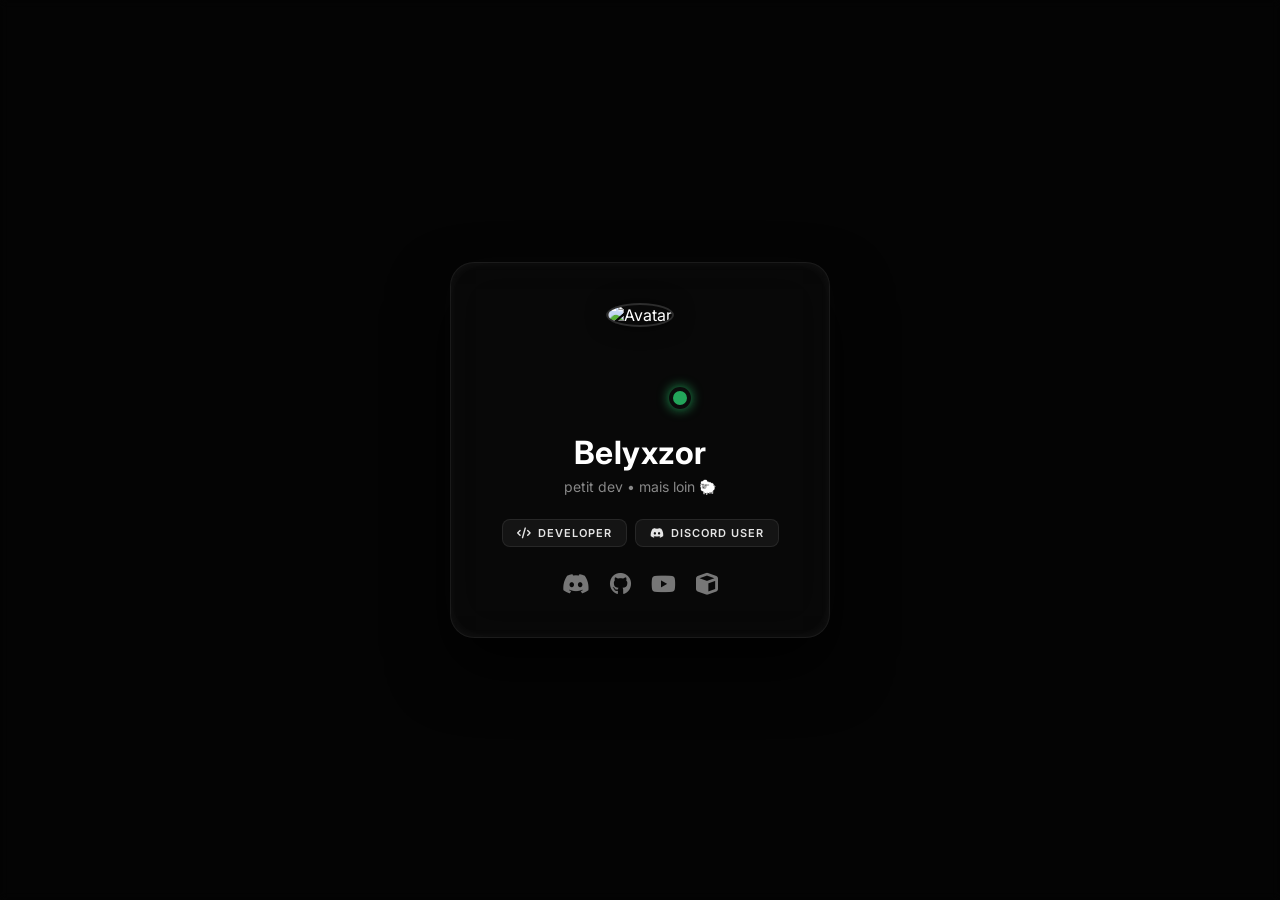
==== main.html @ 8ddf156c "Add files via upload" ====
<!DOCTYPE html>
<html lang="fr">
<head>
  <meta charset="UTF-8">
  <meta name="viewport" content="width=device-width, initial-scale=1.0">
  <title>Belyxzor</title>
  <!-- Favicon (Ta PP Discord) -->
  <link rel="icon" type="image/png" href="https://cdn.discordapp.com/avatars/1332176628435914772/b8ccf5f643c3660b63f1f6157214627c.png?size=64">
  <link href="https://fonts.googleapis.com/css2?family=Inter:wght@300;400;600;700&display=swap" rel="stylesheet">
  <!-- Icônes FontAwesome -->
  <link rel="stylesheet" href="https://cdnjs.cloudflare.com/ajax/libs/font-awesome/6.4.0/css/all.min.css">
  <link rel="stylesheet" href="style.css">
</head>
<body>

  <!-- 🎥 VIDEO BACKGROUND -->
  <video autoplay muted loop id="bg">
    <source src="video.mp4" type="video/mp4">
  </video>

  <div class="overlay"></div>

  <!-- UI CONTAINER -->
  <div class="center-container">
    <div class="card">
      
      <!-- Zone Profil Discord -->
      <div class="profile-header">
        <div class="avatar-container">
          <img id="discord-avatar" src="https://cdn.discordapp.com/avatars/1332176628435914772/b8ccf5f643c3660b63f1f6157214627c.png?size=256" alt="Avatar">
          <div id="discord-status-dot" class="status-dot online"></div>
        </div>
        <h1 id="discord-name">Belyxzor</h1>
        <p class="card-subtitle">petit dev • mais loin 🐑</p>
      </div>

      <!-- Badges style Guns.lol -->
      <div class="gun-badges">
        <span class="badge"><i class="fas fa-code"></i> Developer</span>
        <span class="badge"><i class="fab fa-discord"></i> Discord User</span>
      </div>

      <!-- Liens Réseaux Sociaux -->
      <div class="social-links">
        <a href="https://discord.gg/JEGwK9uWZh" target="_blank" class="social-icon" title="Discord Server"><i class="fab fa-discord"></i></a>
        <a href="https://github.com/belyxzor" target="_blank" class="social-icon" title="GitHub"><i class="fab fa-github"></i></a>
        <a href="https://www.youtube.com/@Belyxzor" target="_blank" class="social-icon" title="YouTube"><i class="fab fa-youtube"></i></a>
        <a href="https://modrinth.com/user/belyxzor" target="_blank" class="social-icon" title="Modrinth"><i class="fas fa-cube"></i></a>
      </div>

    </div>
  </div>

  <!-- 🎵 MUSIC -->
  <audio id="music" loop>
    <source src="son.mp3" type="audio/mpeg">
  </audio>

  <script src="script.js"></script>
</body>
</html>
---- style.css ----
/* --- RESET COMPLET --- */
* {
  box-sizing: border-box;
  margin: 0;
  padding: 0;
}

body {
  background: #0a0a0a;
  color: #ffffff;
  font-family: 'Inter', sans-serif;
  overflow: hidden;
  height: 100vh;
  transition: opacity 0.5s ease-in-out;
}

/* --- PAGE D'ENTRÉE (index.html) --- */
.enter-body {
  display: flex;
  justify-content: center;
  align-items: center;
  height: 100vh;
  background: radial-gradient(circle at center, #111 0%, #000 100%);
}

.enter {
  text-align: center;
  animation: fadeIn 1.2s cubic-bezier(0.16, 1, 0.3, 1);
}

.title {
  font-size: 54px;
  font-weight: 700;
  letter-spacing: 12px;
  margin-bottom: 8px;
  background: linear-gradient(180deg, #fff 0%, #aaa 100%);
  -webkit-background-clip: text;
  -webkit-text-fill-color: transparent;
  text-transform: uppercase;
}

.subtitle {
  color: #777;
  font-size: 14px;
  letter-spacing: 2px;
  margin-bottom: 40px;
}

.press {
  display: inline-block;
  padding: 12px 30px;
  border: 1px solid rgba(255, 255, 255, 0.2);
  border-radius: 50px;
  font-size: 12px;
  font-weight: 600;
  letter-spacing: 3px;
  cursor: pointer;
  background: rgba(255, 255, 255, 0.03);
  backdrop-filter: blur(5px);
  transition: all 0.3s ease;
  animation: pulse 2s infinite ease-in-out;
}

.press:hover {
  background: #ffffff;
  color: #000000;
  box-shadow: 0 0 20px rgba(255, 255, 255, 0.4);
  transform: translateY(-2px);
}

/* --- PAGE PRINCIPALE (main.html) --- */
#bg {
  position: fixed;
  right: 0;
  bottom: 0;
  min-width: 100%;
  min-height: 100%;
  object-fit: cover;
  z-index: -2;
}

.overlay {
  position: fixed;
  top: 0;
  left: 0;
  width: 100%;
  height: 100%;
  background: rgba(0, 0, 0, 0.6);
  backdrop-filter: blur(4px);
  z-index: -1;
}

.center-container {
  display: flex;
  justify-content: center;
  align-items: center;
  height: 100vh;
  width: 100vw;
}

/* --- CARTE DESIGN ULTRA-PRO GUNS.LOL --- */
.card {
  background: rgba(10, 10, 10, 0.7);
  backdrop-filter: blur(24px);
  -webkit-backdrop-filter: blur(24px);
  border: 1px solid rgba(255, 255, 255, 0.08);
  border-radius: 24px;
  padding: 40px 45px;
  width: 380px;
  text-align: center;
  box-shadow: 0 30px 60px rgba(0, 0, 0, 0.8), 
              0 0 40px rgba(255, 255, 255, 0.02),
              inset 0 0 12px rgba(255, 255, 255, 0.05);
  animation: cardShow 1.2s cubic-bezier(0.16, 1, 0.3, 1);
  transition: transform 0.3s ease, box-shadow 0.3s ease;
}

.card:hover {
  transform: translateY(-4px);
  box-shadow: 0 35px 70px rgba(0, 0, 0, 0.9), 0 0 50px rgba(255, 255, 255, 0.06);
}

/* Conteneur Avatar */
.avatar-container {
  position: relative;
  width: 110px;
  height: 110px;
  margin: 0 auto 20px auto;
}

#discord-avatar {
  width: 100%;
  height: 100%;
  border-radius: 50%;
  border: 2px solid rgba(255, 255, 255, 0.15);
  object-fit: cover;
  box-shadow: 0 0 20px rgba(0, 0, 0, 0.5);
}

/* Pastille Statut Discord */
.status-dot {
  position: absolute;
  bottom: 4px;
  right: 4px;
  width: 22px;
  height: 22px;
  border-radius: 50%;
  border: 4px solid #0b0b0b;
  background-color: #80848e;
}
.status-dot.online { background-color: #23a55a; box-shadow: 0 0 12px #23a55a; }
.status-dot.idle { background-color: #f0b232; box-shadow: 0 0 12px #f0b232; }
.status-dot.dnd { background-color: #f23f43; box-shadow: 0 0 12px #f23f43; }
.status-dot.offline { background-color: #80848e; }

.card h1 {
  font-size: 32px;
  font-weight: 700;
  letter-spacing: 0.5px;
  margin-bottom: 6px;
}

.card-subtitle {
  color: #888;
  font-size: 14px;
  font-weight: 400;
  margin-bottom: 24px;
}

/* Badges Guns.lol */
.gun-badges {
  display: flex;
  justify-content: center;
  gap: 8px;
  margin-bottom: 24px;
}

.badge {
  background: rgba(255, 255, 255, 0.05);
  border: 1px solid rgba(255, 255, 255, 0.08);
  padding: 6px 14px;
  border-radius: 8px;
  font-size: 11px;
  font-weight: 600;
  text-transform: uppercase;
  letter-spacing: 1px;
  color: #e5e5e5;
  display: inline-flex;
  align-items: center;
  gap: 6px;
  transition: all 0.2s ease;
}

.badge:hover {
  background: rgba(255, 255, 255, 0.12);
  border-color: rgba(255, 255, 255, 0.25);
  color: #fff;
}

/* Fenêtre Activité Discord */
.activity-box {
  background: rgba(255, 255, 255, 0.03);
  border: 1px solid rgba(255, 255, 255, 0.05);
  border-radius: 12px;
  padding: 14px;
  margin-bottom: 24px;
  text-align: left;
}

.activity-title {
  margin-bottom: 4px;
  font-size: 10px;
  font-weight: 700;
  color: #666;
  letter-spacing: 1.5px;
}

.activity-detail {
  font-size: 13px;
  color: #fff;
  font-weight: 600;
}

/* Réseaux Sociaux */
.social-links {
  display: flex;
  justify-content: center;
  gap: 20px;
}

.social-icon {
  color: #777;
  font-size: 22px;
  transition: all 0.2s cubic-bezier(0.16, 1, 0.3, 1);
  text-decoration: none;
}

.social-icon:hover {
  color: #fff;
  transform: scale(1.2);
  text-shadow: 0 0 15px rgba(255, 255, 255, 0.5);
}

/* --- ANIMATIONS KEYFRAMES --- */
@keyframes fadeIn {
  from { opacity: 0; transform: translateY(10px); }
  to { opacity: 1; transform: translateY(0); }
}

@keyframes cardShow {
  from { opacity: 0; transform: scale(0.96); }
  to { opacity: 1; transform: scale(1); }
}

@keyframes pulse {
  0% { transform: scale(1); }
  50% { transform: scale(1.03); border-color: rgba(255,255,255,0.4); }
  100% { transform: scale(1); }
}
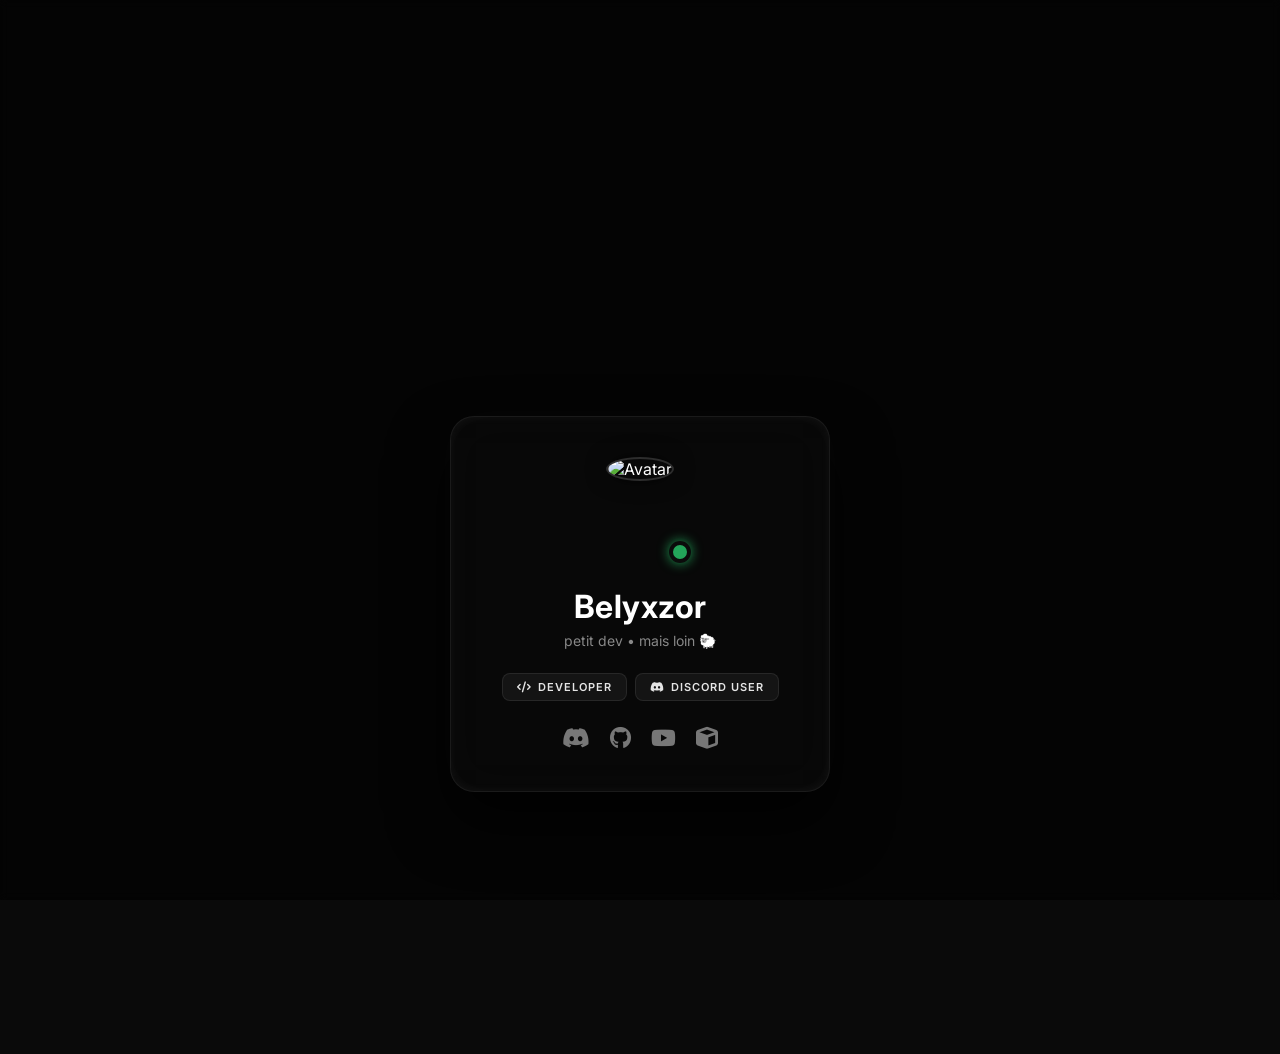
==== commit a32e9c42: "Update main.html" ====
--- a/main.html
+++ b/main.html
@@ -13,10 +13,15 @@
 </head>
 <body>
 
-  <!-- 🎥 VIDEO BACKGROUND -->
-  <video autoplay muted loop id="bg">
-    <source src="video.mp4" type="video/mp4">
-  </video>
+  <!-- 🎥 VIDEO BACKGROUND YOUTUBE (GLAIVE - ASHEVILLE) -->
+  <div class="video-background">
+    <iframe 
+      src="https://www.youtube.com/embed/0SLjHhcXapI?autoplay=1&mute=1&loop=1&playlist=0SLjHhcXapI&controls=0&showinfo=0&rel=0&modestbranding=1&iv_load_policy=3&playsinline=1" 
+      frameborder="0" 
+      allow="autoplay; encrypted-media" 
+      allowfullscreen>
+    </iframe>
+  </div>
 
   <div class="overlay"></div>
 
@@ -58,4 +63,4 @@
 
   <script src="script.js"></script>
 </body>
-</html>+</html>
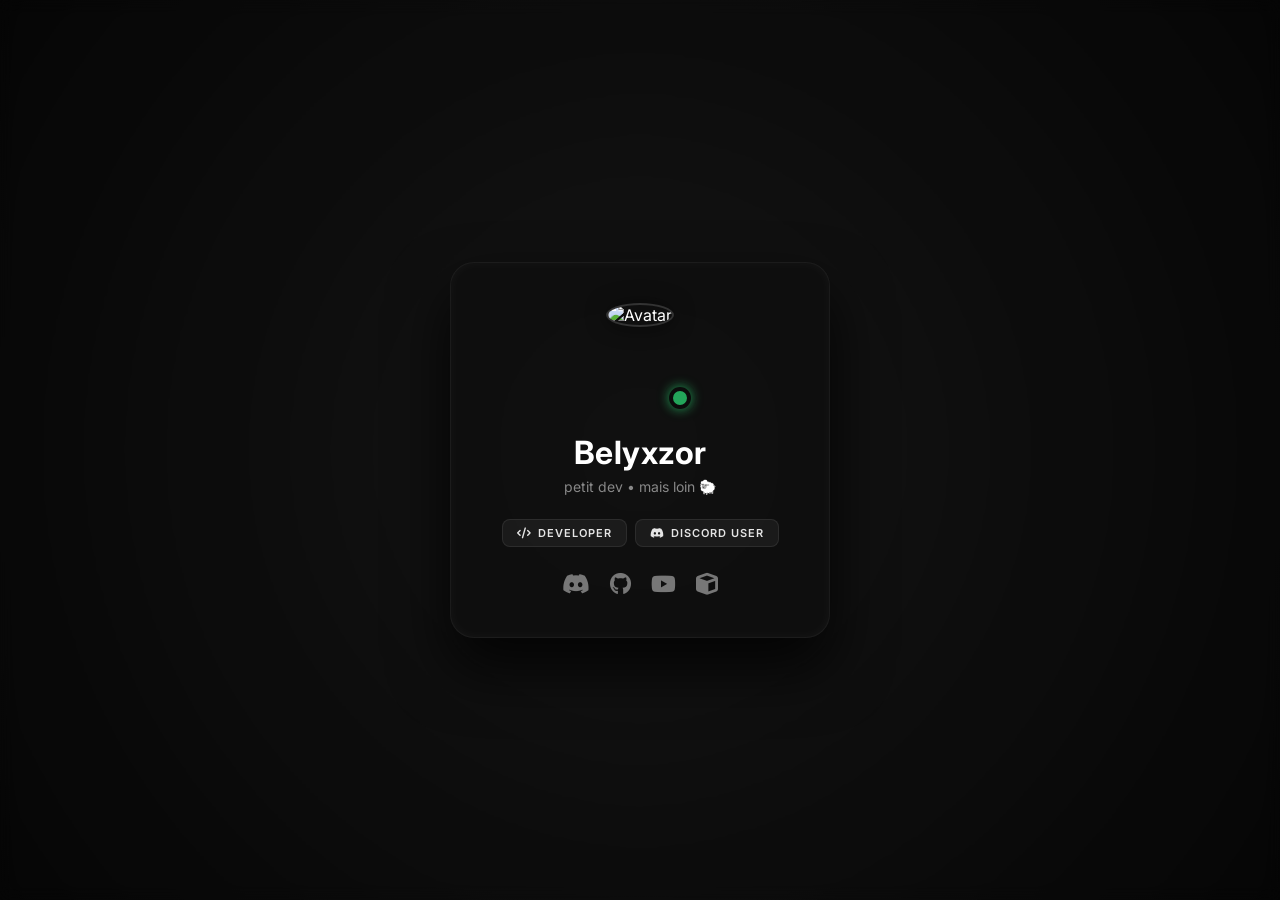
==== commit 381b82e4: "Update main.html" ====
--- a/main.html
+++ b/main.html
@@ -12,16 +12,6 @@
   <link rel="stylesheet" href="style.css">
 </head>
 <body>
-
-  <!-- 🎥 VIDEO BACKGROUND YOUTUBE (GLAIVE - ASHEVILLE) -->
-  <div class="video-background">
-    <iframe 
-      src="https://www.youtube.com/embed/0SLjHhcXapI?autoplay=1&mute=1&loop=1&playlist=0SLjHhcXapI&controls=0&showinfo=0&rel=0&modestbranding=1&iv_load_policy=3&playsinline=1" 
-      frameborder="0" 
-      allow="autoplay; encrypted-media" 
-      allowfullscreen>
-    </iframe>
-  </div>
 
   <div class="overlay"></div>
 
--- a/style.css
+++ b/style.css
@@ -6,7 +6,8 @@
 }
 
 body {
-  background: #0a0a0a;
+  /* Magnifique dégradé radial sombre pour remplacer la vidéo */
+  background: radial-gradient(circle at center, #1a1a1a 0%, #070707 100%);
   color: #ffffff;
   font-family: 'Inter', sans-serif;
   overflow: hidden;
@@ -69,24 +70,16 @@
 }
 
 /* --- PAGE PRINCIPALE (main.html) --- */
-#bg {
-  position: fixed;
-  right: 0;
-  bottom: 0;
-  min-width: 100%;
-  min-height: 100%;
-  object-fit: cover;
-  z-index: -2;
-}
-
+
+/* L'overlay applique maintenant un flou diffus sur ton fond */
 .overlay {
   position: fixed;
   top: 0;
   left: 0;
   width: 100%;
   height: 100%;
-  background: rgba(0, 0, 0, 0.6);
-  backdrop-filter: blur(4px);
+  background: rgba(0, 0, 0, 0.2);
+  backdrop-filter: blur(8px);
   z-index: -1;
 }
 
@@ -100,24 +93,24 @@
 
 /* --- CARTE DESIGN ULTRA-PRO GUNS.LOL --- */
 .card {
-  background: rgba(10, 10, 10, 0.7);
+  background: rgba(15, 15, 15, 0.65);
   backdrop-filter: blur(24px);
   -webkit-backdrop-filter: blur(24px);
-  border: 1px solid rgba(255, 255, 255, 0.08);
+  border: 1px solid rgba(255, 255, 255, 0.06);
   border-radius: 24px;
   padding: 40px 45px;
   width: 380px;
   text-align: center;
   box-shadow: 0 30px 60px rgba(0, 0, 0, 0.8), 
-              0 0 40px rgba(255, 255, 255, 0.02),
-              inset 0 0 12px rgba(255, 255, 255, 0.05);
+              0 0 40px rgba(255, 255, 255, 0.01),
+              inset 0 0 12px rgba(255, 255, 255, 0.04);
   animation: cardShow 1.2s cubic-bezier(0.16, 1, 0.3, 1);
   transition: transform 0.3s ease, box-shadow 0.3s ease;
 }
 
 .card:hover {
   transform: translateY(-4px);
-  box-shadow: 0 35px 70px rgba(0, 0, 0, 0.9), 0 0 50px rgba(255, 255, 255, 0.06);
+  box-shadow: 0 35px 70px rgba(0, 0, 0, 0.9), 0 0 50px rgba(255, 255, 255, 0.05);
 }
 
 /* Conteneur Avatar */
@@ -256,4 +249,4 @@
   0% { transform: scale(1); }
   50% { transform: scale(1.03); border-color: rgba(255,255,255,0.4); }
   100% { transform: scale(1); }
-}+}
